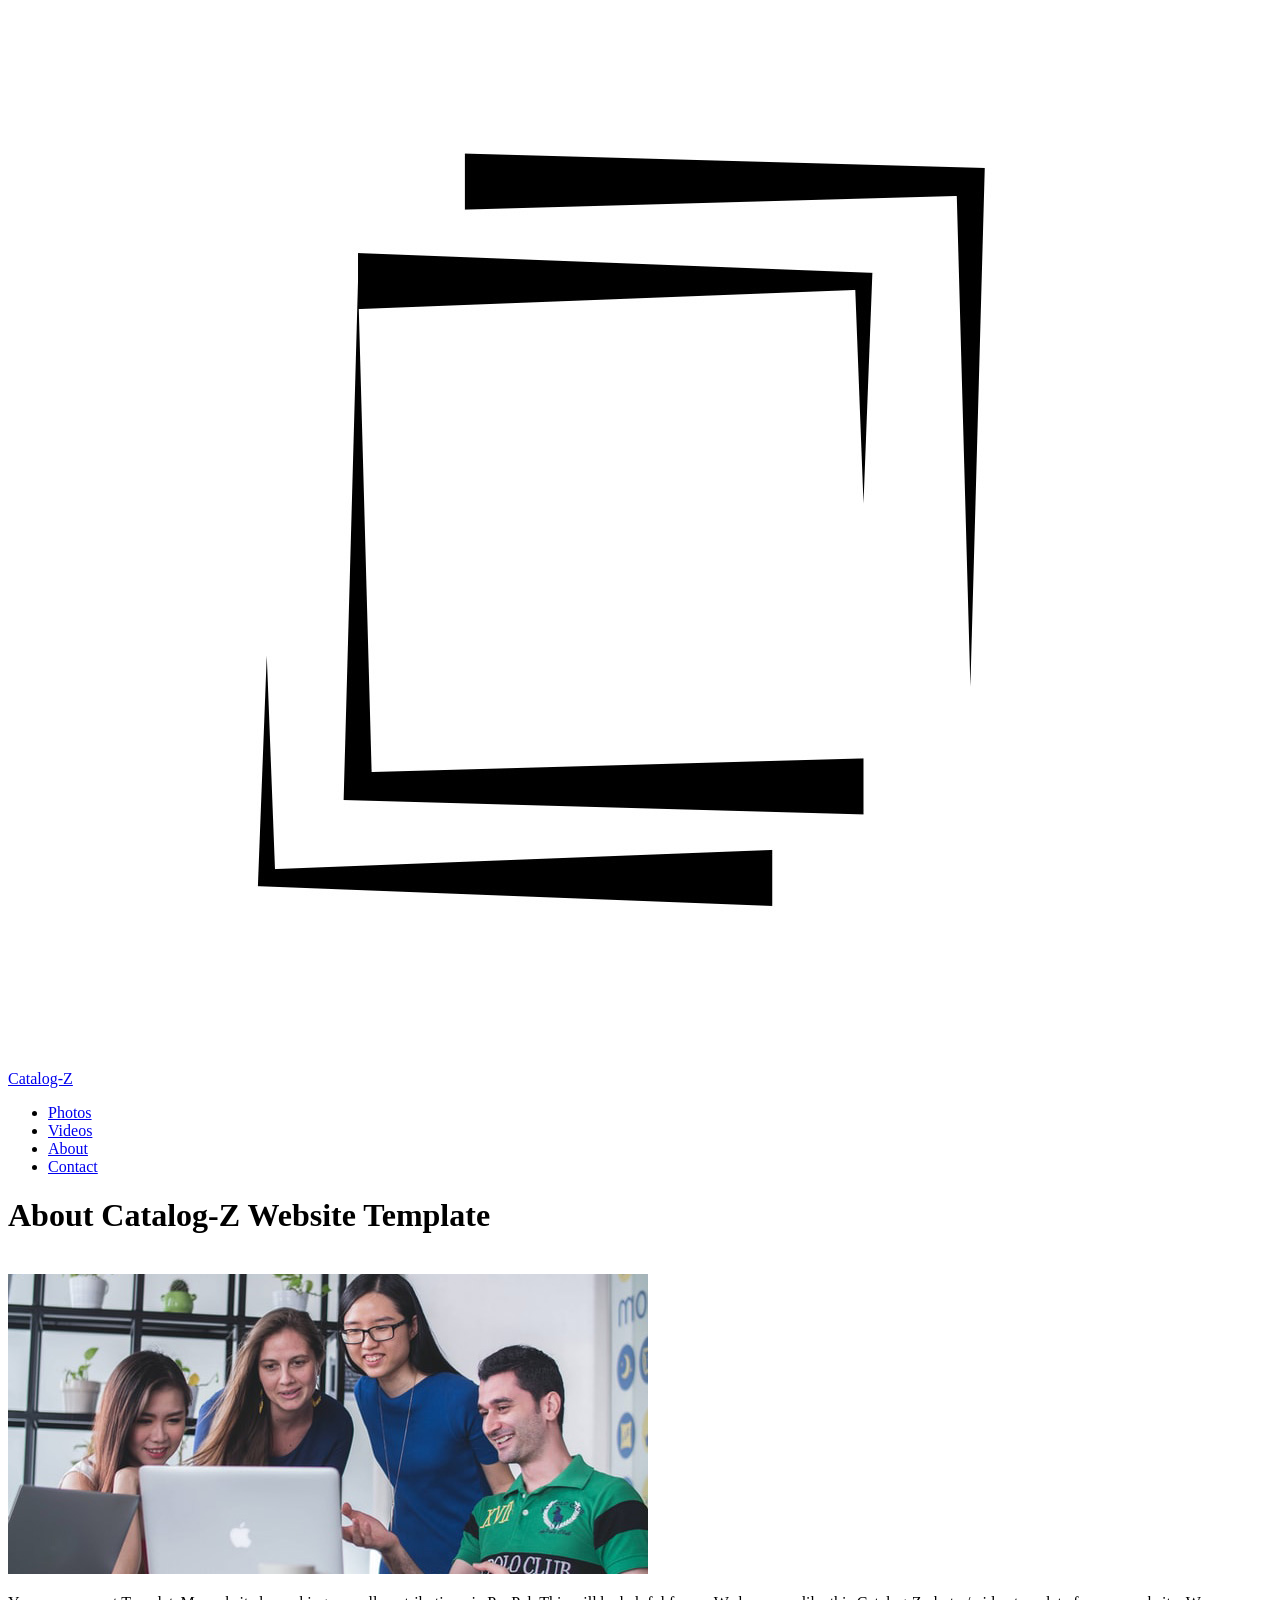
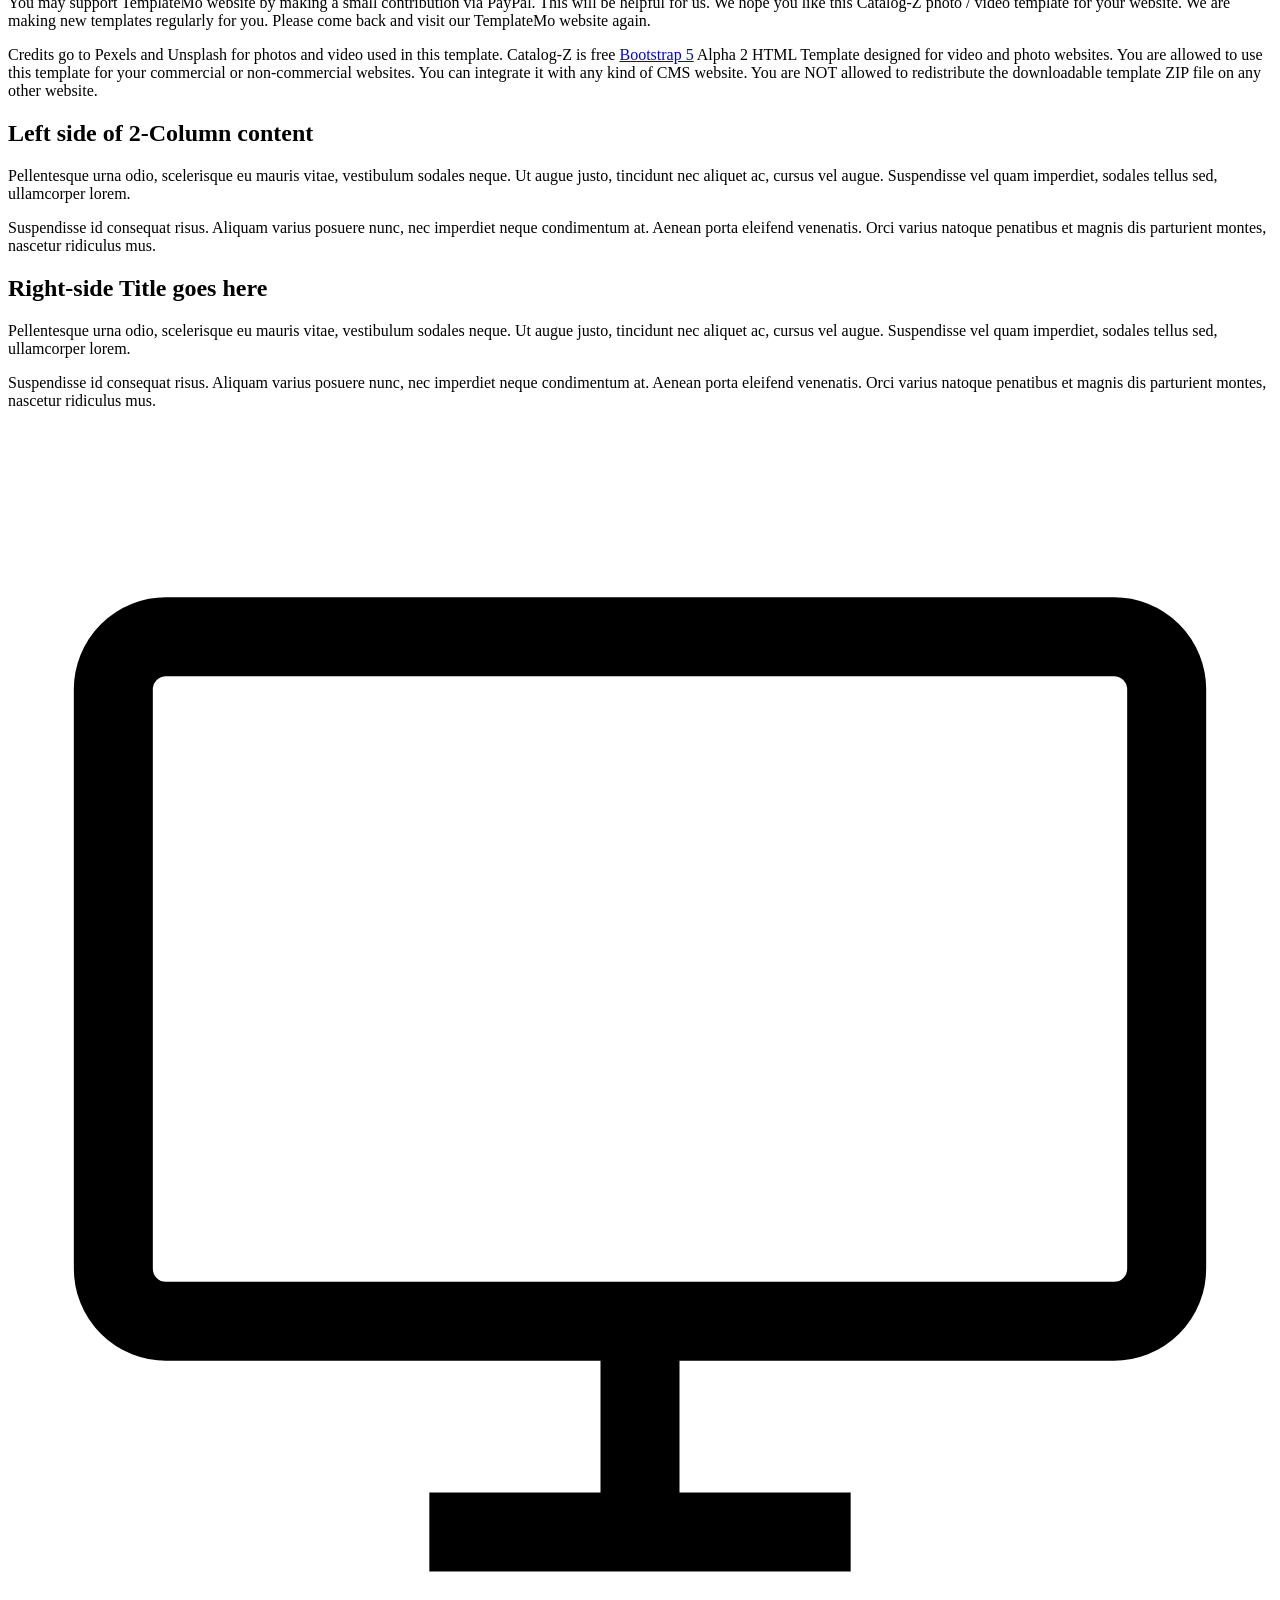
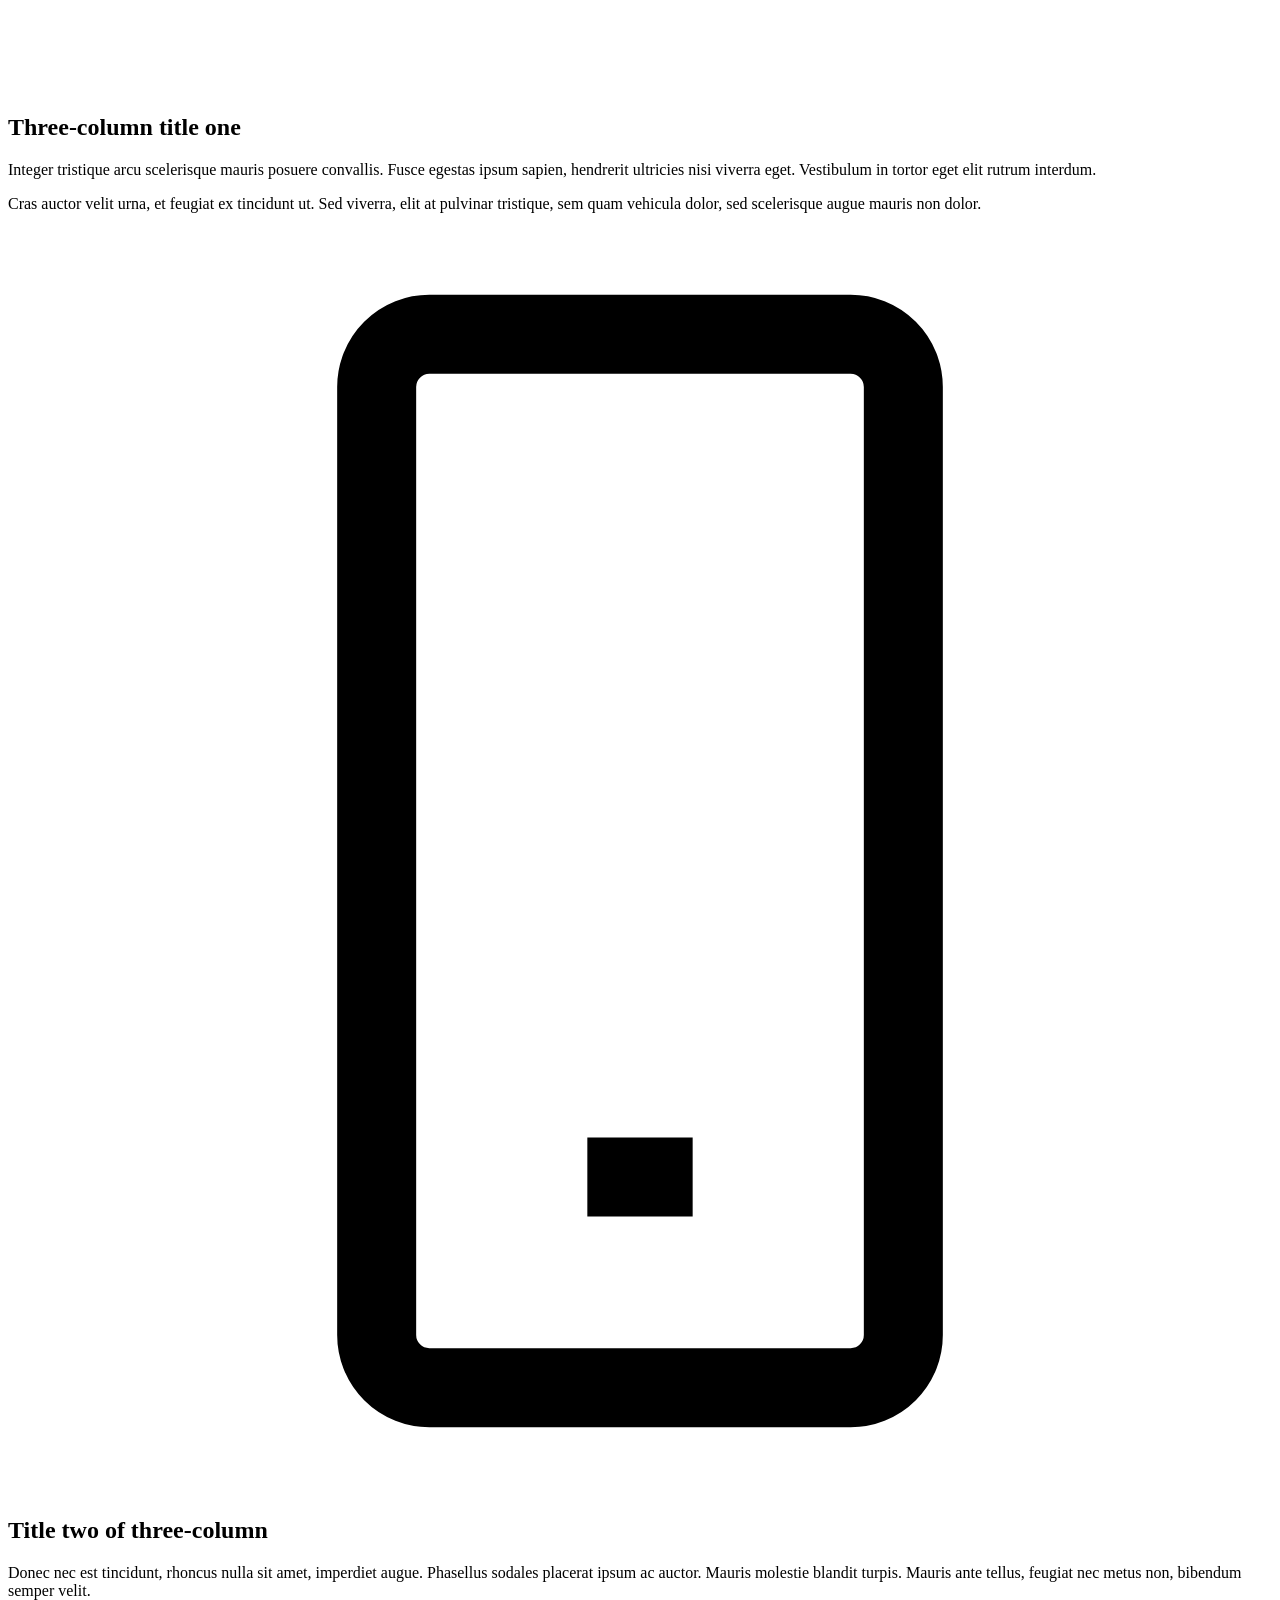
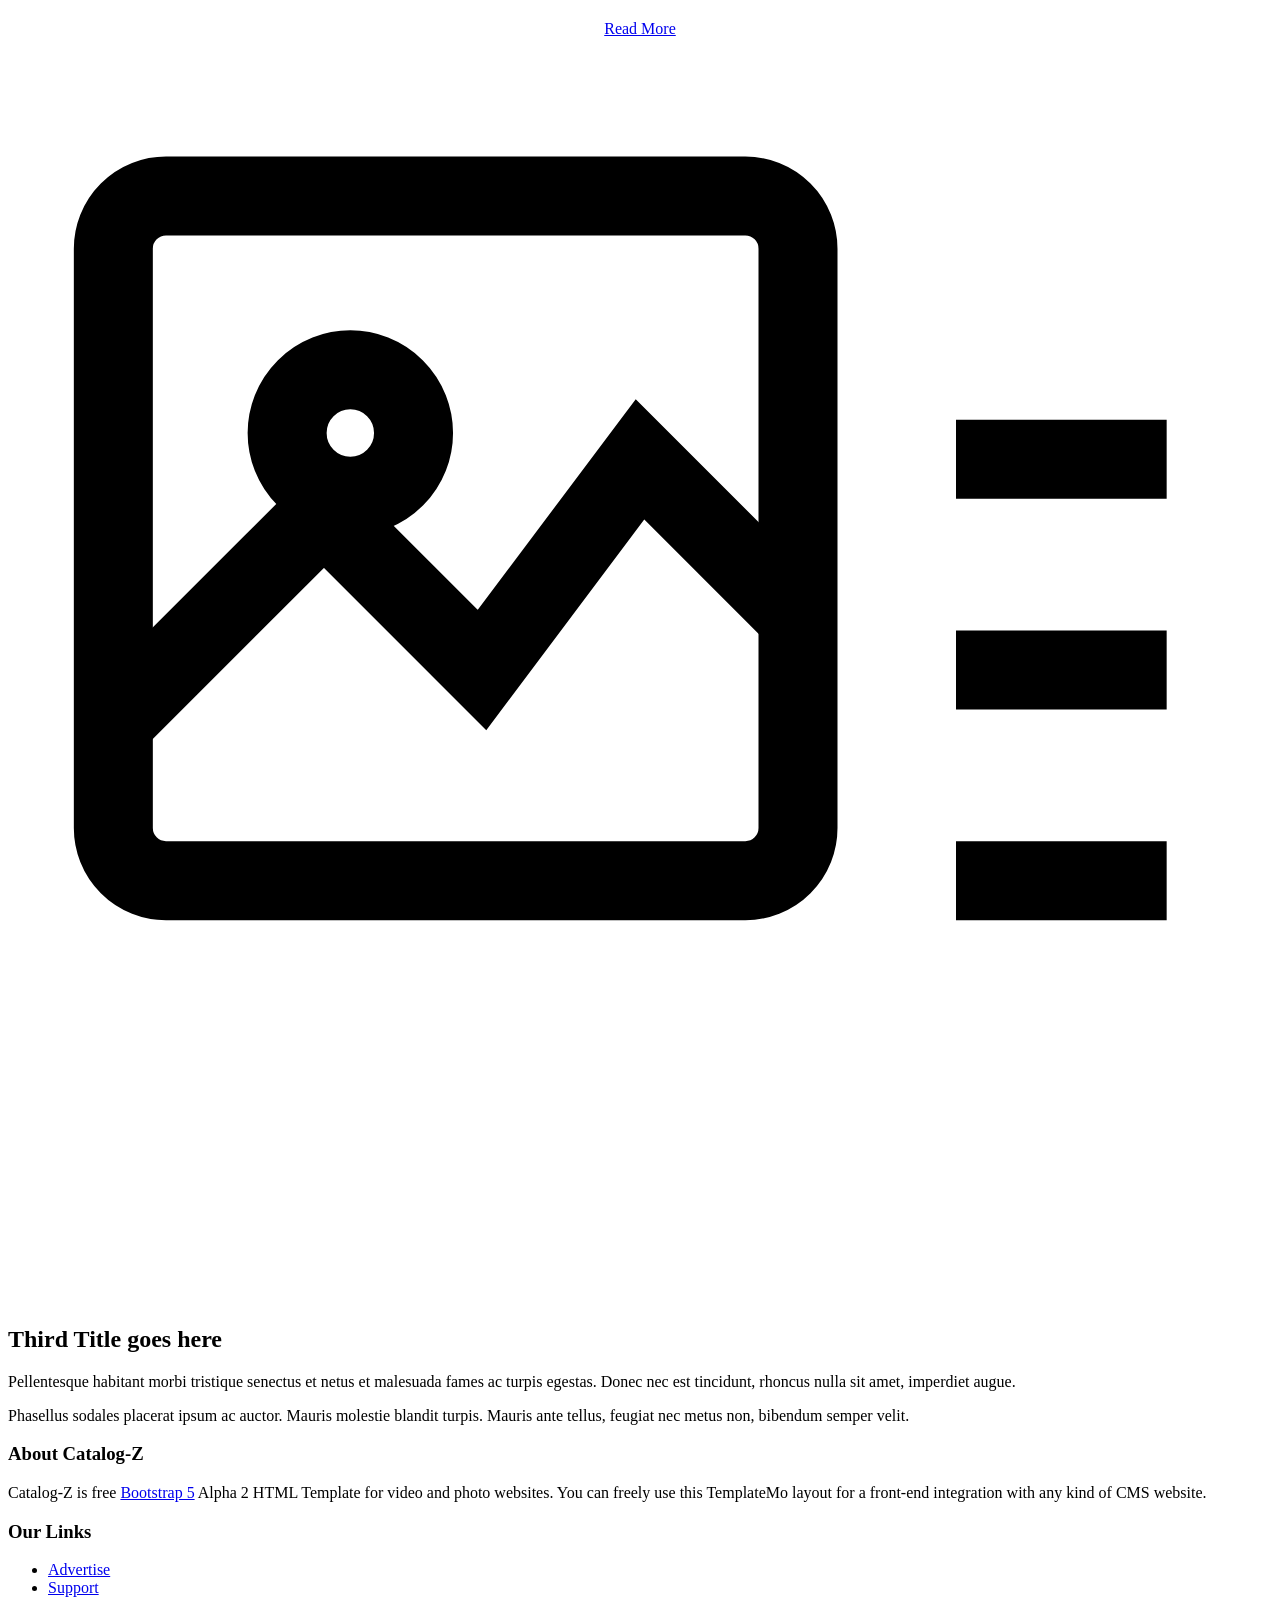
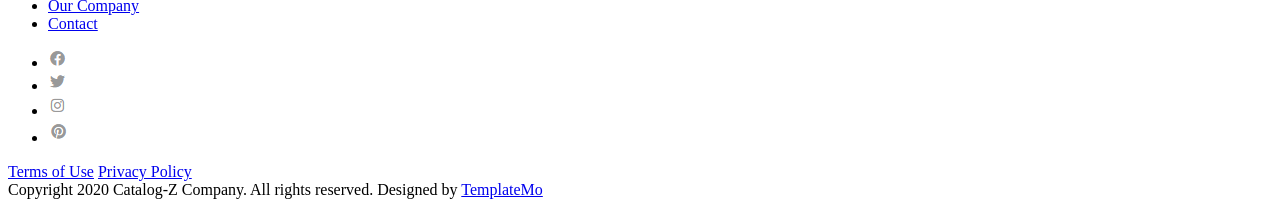
==== about.html @ e06265ae "Catalog-Z clone - Task 02" ====
<!DOCTYPE html>
<html lang="en">
<head>
<meta charset="UTF-8">
<meta name="viewport" content="width=device-width, initial-scale=1.0">
<title>Catalog-Z | About</title>
<link rel="stylesheet" href="css/style.css">
</head>
<body>

  <!-- HEADER -->
  <nav class="navbar">
    <div class="navbar-inner">
      <a href="index.html" class="navbar-brand">
        <img src="images/logo.jpg" alt="Catalog-Z logo">
        Catalog-Z
      </a>
      <div class="main-nav">
        <ul>
          <li><a href="index.html" class="nav-link n-photos">Photos</a></li>
          <li><a href="videos.html" class="nav-link n-videos">Videos</a></li>
          <li><a href="about.html" class="nav-link n-about active">About</a></li>
          <li><a href="contact.html" class="nav-link n-contact">Contact</a></li>
        </ul>
      </div>
    </div>
  </nav>

  <!-- HERO -->
  <div class="tm-hero hero-about"></div>

  <!-- MAIN -->
  <main class="container tm-content">

    <h1 class="text-primary" style="margin-bottom:40px;">About Catalog-Z Website Template</h1>

    <div class="tm-about-hero-row">
      <div class="tm-about-img">
        <img src="images/about.jpg" alt="Team working together">
      </div>
      <div class="tm-about-img-text">
        <p>You may support TemplateMo website by making a small contribution via PayPal. This will be helpful for us. We hope you like this Catalog-Z photo / video template for your website. We are making new templates regularly for you. Please come back and visit our TemplateMo website again.</p>
        <p>Credits go to Pexels and Unsplash for photos and video used in this template. Catalog-Z is free <a href="#" class="text-primary">Bootstrap 5</a> Alpha 2 HTML Template designed for video and photo websites. You are allowed to use this template for your commercial or non-commercial websites. You can integrate it with any kind of CMS website. You are NOT allowed to redistribute the downloadable template ZIP file on any other website.</p>
      </div>
    </div>

    <div class="tm-about-2col-row">
      <div class="tm-about-2-col">
        <h2>Left side of 2-Column content</h2>
        <p>Pellentesque urna odio, scelerisque eu mauris vitae, vestibulum sodales neque. Ut augue justo, tincidunt nec aliquet ac, cursus vel augue. Suspendisse vel quam imperdiet, sodales tellus sed, ullamcorper lorem.</p>
        <p>Suspendisse id consequat risus. Aliquam varius posuere nunc, nec imperdiet neque condimentum at. Aenean porta eleifend venenatis. Orci varius natoque penatibus et magnis dis parturient montes, nascetur ridiculus mus.</p>
      </div>
      <div class="tm-about-2-col">
        <h2>Right-side Title goes here</h2>
        <p>Pellentesque urna odio, scelerisque eu mauris vitae, vestibulum sodales neque. Ut augue justo, tincidunt nec aliquet ac, cursus vel augue. Suspendisse vel quam imperdiet, sodales tellus sed, ullamcorper lorem.</p>
        <p>Suspendisse id consequat risus. Aliquam varius posuere nunc, nec imperdiet neque condimentum at. Aenean porta eleifend venenatis. Orci varius natoque penatibus et magnis dis parturient montes, nascetur ridiculus mus.</p>
      </div>
    </div>

    <div class="tm-about-3col-row">
      <div class="tm-about-3-col">
        <div class="tm-about-icon-container">
          <svg xmlns="http://www.w3.org/2000/svg" viewBox="0 0 24 24" fill="none" stroke="currentColor" stroke-width="1.5"><rect x="2" y="4" width="20" height="13" rx="1"/><path d="M8 21h8M12 17v4"/></svg>
        </div>
        <h2>Three-column title one</h2>
        <p>Integer tristique arcu scelerisque mauris posuere convallis. Fusce egestas ipsum sapien, hendrerit ultricies nisi viverra eget. Vestibulum in tortor eget elit rutrum interdum.</p>
        <p>Cras auctor velit urna, et feugiat ex tincidunt ut. Sed viverra, elit at pulvinar tristique, sem quam vehicula dolor, sed scelerisque augue mauris non dolor.</p>
      </div>
      <div class="tm-about-3-col">
        <div class="tm-about-icon-container">
          <svg xmlns="http://www.w3.org/2000/svg" viewBox="0 0 24 24" fill="none" stroke="currentColor" stroke-width="1.5"><rect x="7" y="2" width="10" height="20" rx="1"/><path d="M11 18h2"/></svg>
        </div>
        <h2>Title two of three-column</h2>
        <p>Donec nec est tincidunt, rhoncus nulla sit amet, imperdiet augue. Phasellus sodales placerat ipsum ac auctor. Mauris molestie blandit turpis. Mauris ante tellus, feugiat nec metus non, bibendum semper velit.</p>
        <div style="text-align:center; margin-top:20px;">
          <a href="#" class="btn-primary">Read More</a>
        </div>
      </div>
      <div class="tm-about-3-col">
        <div class="tm-about-icon-container">
          <svg xmlns="http://www.w3.org/2000/svg" viewBox="0 0 24 24" fill="none" stroke="currentColor" stroke-width="1.5"><rect x="2" y="3" width="13" height="13" rx="1"/><circle cx="6.5" cy="7.5" r="1.2"/><path d="M2 13l4-4 3 3 3-4 3 3"/><path d="M18 8h4M18 12h4M18 16h4"/></svg>
        </div>
        <h2>Third Title goes here</h2>
        <p>Pellentesque habitant morbi tristique senectus et netus et malesuada fames ac turpis egestas. Donec nec est tincidunt, rhoncus nulla sit amet, imperdiet augue.</p>
        <p>Phasellus sodales placerat ipsum ac auctor. Mauris molestie blandit turpis. Mauris ante tellus, feugiat nec metus non, bibendum semper velit.</p>
      </div>
    </div>

  </main>

  <!-- FOOTER -->
  <footer class="tm-footer">
    <div class="container-small">
      <div class="tm-footer-row">
        <div class="tm-footer-col">
          <h3 class="tm-footer-title">About Catalog-Z</h3>
          <p>Catalog-Z is free <a href="#" class="text-primary">Bootstrap 5</a> Alpha 2 HTML Template for video and photo websites. You can freely use this TemplateMo layout for a front-end integration with any kind of CMS website.</p>
        </div>
        <div class="tm-footer-col">
          <h3 class="tm-footer-title">Our Links</h3>
          <ul class="tm-footer-links">
            <li><a href="#">Advertise</a></li>
            <li><a href="#">Support</a></li>
            <li><a href="#">Our Company</a></li>
            <li><a href="#">Contact</a></li>
          </ul>
        </div>
        <div class="tm-footer-col tm-footer-social-col">
          <ul class="tm-social-links">
            <li><a href="https://facebook.com"><img src="images/fblogo.PNG" alt="Facebook"></a></li>
            <li><a href="https://twitter.com"><img src="images/twitterlogo.PNG" alt="Twitter"></a></li>
            <li><a href="https://instagram.com"><img src="images/instalogo.PNG" alt="Instagram"></a></li>
            <li><a href="https://pinterest.com"><img src="images/pinterestlogo.PNG" alt="Pinterest"></a></li>
          </ul>
          <div class="tm-footer-legal">
            <a href="#">Terms of Use</a>
            <a href="#">Privacy Policy</a>
          </div>
        </div>
      </div>
      <div class="tm-footer-bottom">
        <span>Copyright 2020 Catalog-Z Company. All rights reserved.</span>
        <span>Designed by <a href="#">TemplateMo</a></span>
      </div>
    </div>
  </footer>

</body>
</html>
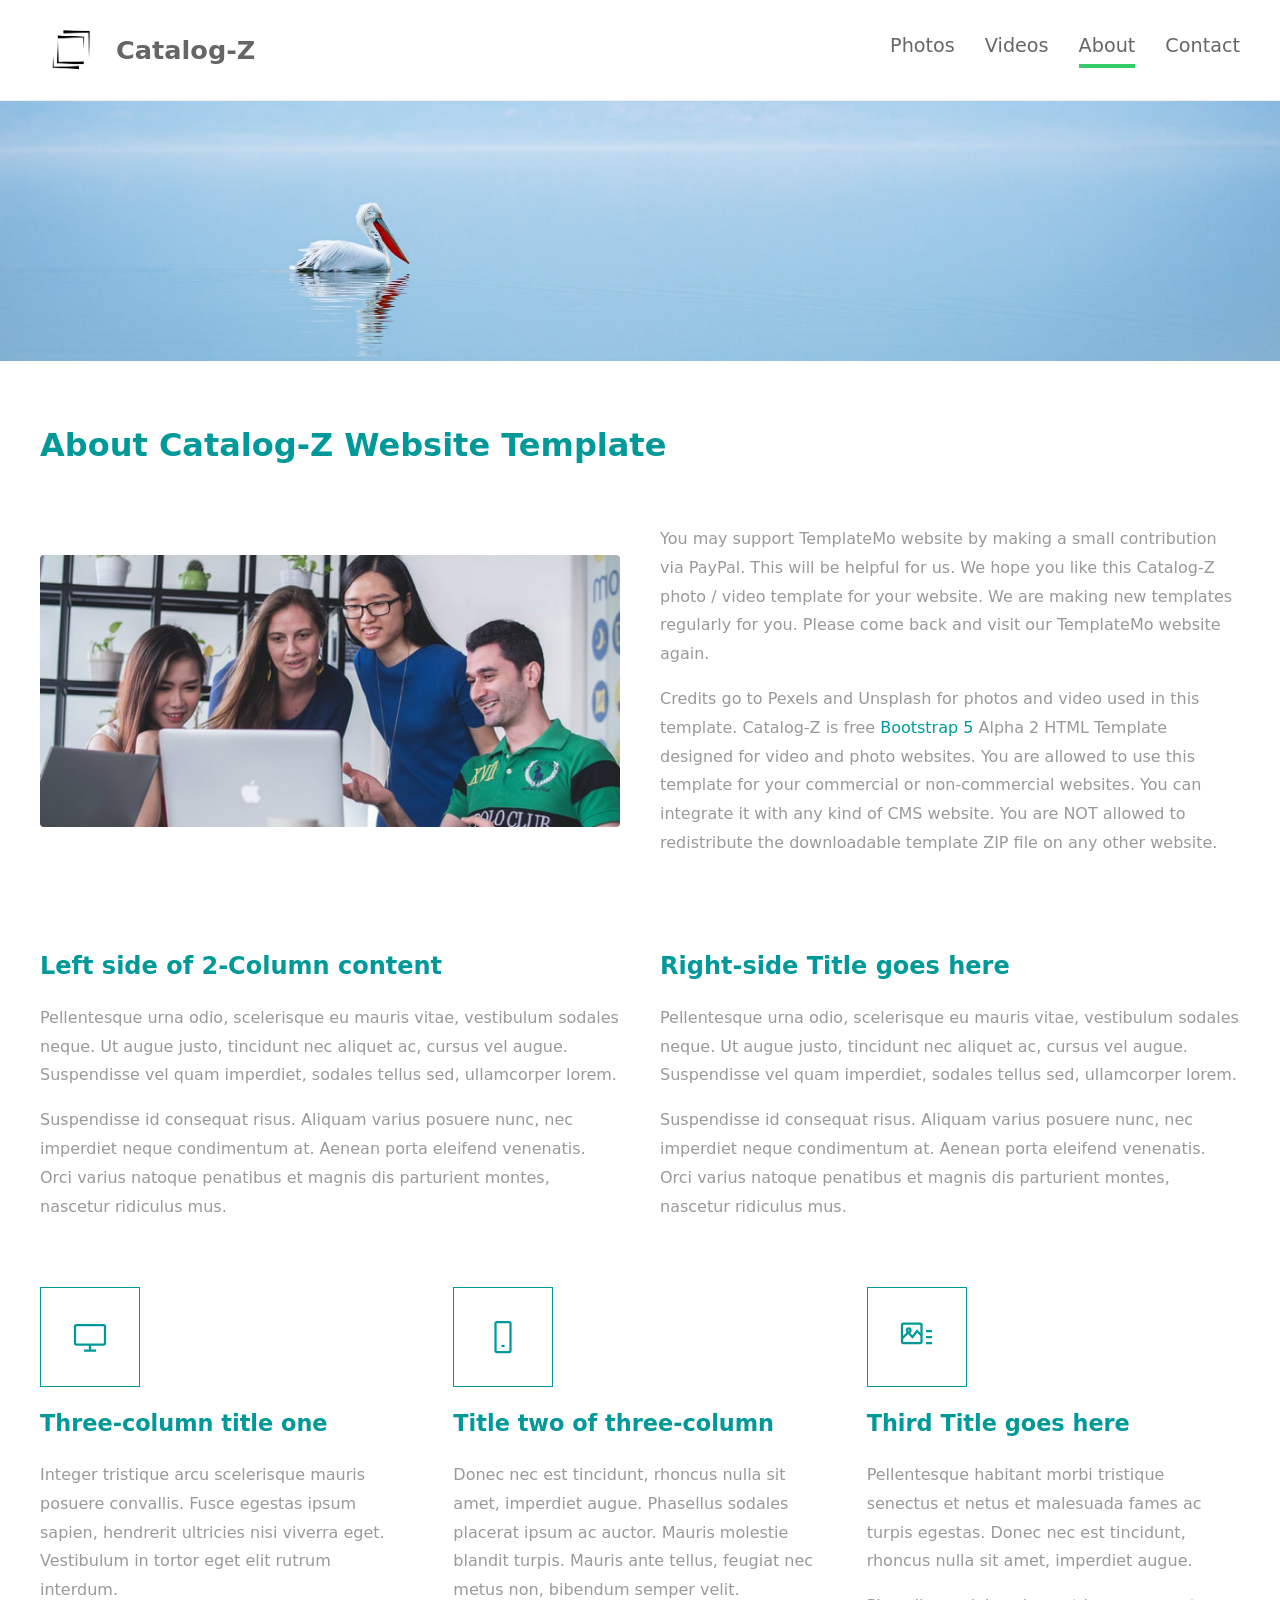
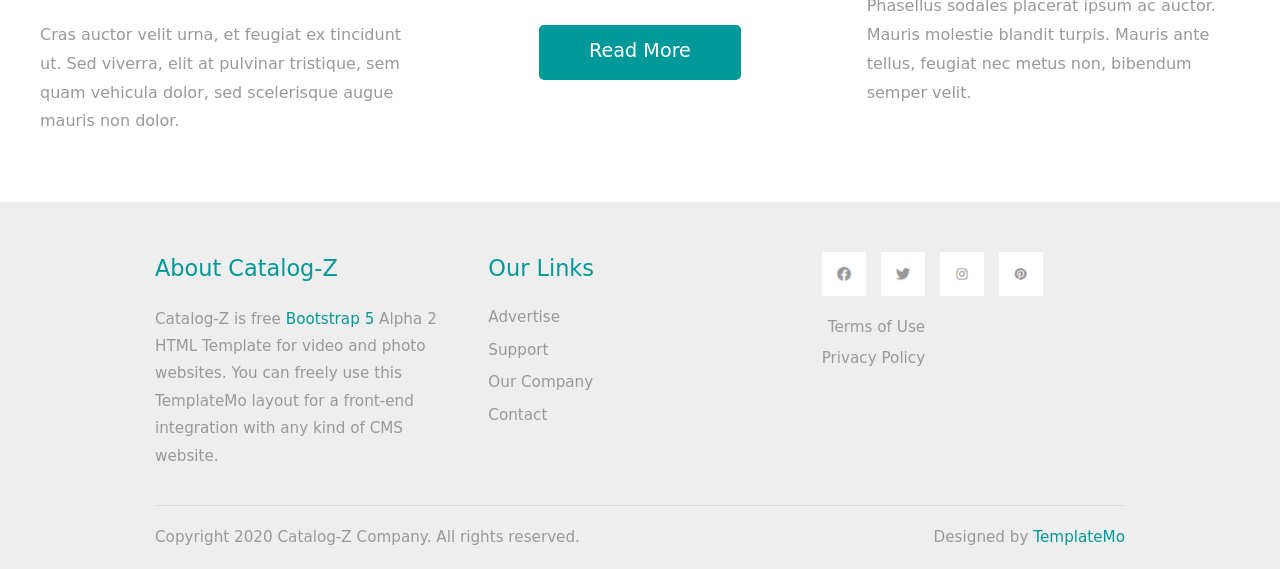
==== commit e054c2e9: "Fix CSS folder path" ====
--- a/about.html
+++ b/about.html
@@ -4,7 +4,7 @@
 <meta charset="UTF-8">
 <meta name="viewport" content="width=device-width, initial-scale=1.0">
 <title>Catalog-Z | About</title>
-<link rel="stylesheet" href="css/style.css">
+<link rel="stylesheet"  href="CSS/style.css">
 </head>
 <body>
 
--- a/CSS/style.css
+++ b/CSS/style.css
@@ -0,0 +1,690 @@
+/* ==========================================================
+   Catalog-Z clone — Flexbox layout
+   Colors & spacing matched from the original TemplateMo 556
+   Catalog-Z stylesheet (tm-text-primary #009999, nav underline
+   colors, tm-paging, effect-ming hover, footer, about, contact)
+   ========================================================== */
+
+:root{
+  --teal: #009999;
+  --teal-dark: #086969;
+  --gray: #999999;
+  --gray-light: #cccccc;
+  --gray-dark: #666666;
+  --bg-gray: #eeeeee;
+  --nav-photos: #33ccff;
+  --nav-videos: #ff6666;
+  --nav-about: #33cc66;
+  --nav-contact: #cc66cc;
+  --max-width: 1770px;
+  --max-width-small: 1050px;
+}
+
+*, *::before, *::after{ box-sizing: border-box; }
+
+html, body{ margin: 0; padding: 0; }
+
+body{
+  font-family: system-ui, -apple-system, "Segoe UI", Roboto, "Helvetica Neue", Arial, sans-serif;
+  font-weight: 400;
+  line-height: 1.5;
+  color: #333;
+  background: #fff;
+}
+
+a{ text-decoration: none; color: inherit; transition: all .3s ease; }
+a:hover{ color: var(--teal); }
+
+ul{ list-style: none; margin: 0; padding: 0; }
+img{ max-width: 100%; display: block; }
+p{ color: var(--gray); line-height: 1.8; }
+
+.container{
+  max-width: var(--max-width);
+  margin: 0 auto;
+  padding: 0 40px;
+}
+
+.container-small{
+  max-width: var(--max-width-small);
+  margin: 0 auto;
+  padding: 0 40px;
+}
+
+.text-primary{ color: var(--teal); }
+.bg-gray{ background-color: var(--bg-gray); }
+
+/* ---------- HEADER / NAVBAR ---------- */
+.navbar{
+  border-bottom: 1px solid #f0f0f0;
+}
+
+.navbar-inner{
+  max-width: var(--max-width);
+  margin: 0 auto;
+  padding: 18px 40px;
+  display: flex;
+  justify-content: space-between;
+  align-items: center;
+  flex-wrap: wrap;
+  gap: 15px;
+}
+
+.navbar-brand{
+  display: flex;
+  align-items: center;
+  gap: 12px;
+  font-weight: 600;
+  color: var(--gray-dark);
+  font-size: 1.6rem;
+}
+
+.navbar-brand img{
+  width: 4rem;
+  height: 4rem;
+  object-fit: contain;
+}
+
+.main-nav ul{
+  display: flex;
+  flex-wrap: wrap;
+}
+
+.main-nav li{ margin-right: 30px; }
+.main-nav li:last-child{ margin-right: 0; }
+
+.nav-link{
+  display: inline-block;
+  color: var(--gray-dark);
+  border-bottom: 4px solid transparent;
+  font-size: 1.2rem;
+  padding-bottom: 4px;
+}
+
+.nav-link.n-photos.active,  .nav-link.n-photos:hover{ border-color: var(--nav-photos); }
+.nav-link.n-videos.active,  .nav-link.n-videos:hover{ border-color: var(--nav-videos); }
+.nav-link.n-about.active,   .nav-link.n-about:hover{ border-color: var(--nav-about); }
+.nav-link.n-contact.active, .nav-link.n-contact:hover{ border-color: var(--nav-contact); }
+
+/* ---------- HERO ---------- */
+.tm-hero{
+  min-height: 260px;
+  background-size: cover;
+  background-position: center;
+  background-repeat: no-repeat;
+  display: flex;
+  align-items: center;
+  justify-content: center;
+  position: relative;
+}
+
+.tm-hero.hero-photos,
+.tm-hero.hero-about,
+.tm-hero.hero-contact{
+  background-image: url('../images/hero.jpg');
+}
+
+.tm-hero.hero-videos{
+  background: #000;
+  overflow: hidden;
+  padding: 0;
+}
+
+.tm-hero video{
+  width: 100%;
+  height: 100%;
+  object-fit: cover;
+  max-height: 400px;
+}
+
+.tm-video-control-button{
+  position: absolute;
+  bottom: 20px;
+  right: 20px;
+  z-index: 5;
+  width: 42px;
+  height: 42px;
+  border-radius: 50%;
+  background: rgba(0,0,0,.45);
+  color: #e1e1e1;
+  border: none;
+  display: flex;
+  align-items: center;
+  justify-content: center;
+  cursor: pointer;
+  font-size: 1rem;
+}
+
+.tm-search-form{
+  display: flex;
+  width: 100%;
+  max-width: 380px;
+}
+
+.tm-search-input{
+  flex: 1;
+  padding: 12px 15px;
+  border: none;
+  color: var(--teal);
+  font-size: 1rem;
+  outline: none;
+}
+
+.tm-search-input::placeholder{ color: var(--teal); opacity: 1; }
+
+.tm-search-btn{
+  color: #fff;
+  background-color: var(--teal);
+  border: none;
+  width: 90px;
+  cursor: pointer;
+  display: flex;
+  align-items: center;
+  justify-content: center;
+  transition: background .2s ease;
+}
+
+.tm-search-btn:hover{ background-color: var(--teal-dark); }
+
+/* ---------- SECTION HEADING (Latest Photos / Videos) ---------- */
+.tm-content{
+  margin-top: 60px;
+}
+
+.section-heading{
+  display: flex;
+  justify-content: space-between;
+  align-items: center;
+  flex-wrap: wrap;
+  gap: 10px;
+  margin-bottom: 40px;
+}
+
+.section-heading h1{
+  color: var(--teal);
+  font-size: 1.9rem;
+  font-weight: 600;
+  margin: 0;
+}
+
+.tm-paging-form{
+  display: flex;
+  align-items: center;
+  gap: 8px;
+  color: var(--teal);
+  font-size: 1rem;
+}
+
+.tm-input-paging{
+  width: 40px;
+  border: 1px solid var(--gray-light);
+  background: #f4f4f4;
+  text-align: center;
+  color: var(--teal);
+  padding: 6px 4px;
+}
+
+/* ---------- GALLERY (Flexbox grid, effect-ming hover) ---------- */
+.tm-gallery{
+  display: flex;
+  flex-wrap: wrap;
+  gap: 30px 24px;
+  margin-bottom: 90px;
+}
+
+.tm-gallery-item{
+  flex: 1 1 calc(25% - 24px);
+  max-width: calc(25% - 24px);
+}
+
+figure.effect-ming{
+  position: relative;
+  overflow: hidden;
+  margin: 0;
+  background: #030c17;
+  cursor: pointer;
+  text-align: center;
+}
+
+figure.effect-ming img{
+  width: 100%;
+  height: 230px;
+  object-fit: cover;
+  opacity: .9;
+  transition: opacity .35s;
+}
+
+figure.effect-ming figcaption{
+  position: absolute;
+  inset: 0;
+  padding: 2em;
+  color: #fff;
+  display: flex;
+  flex-direction: column;
+  align-items: center;
+  justify-content: center;
+  gap: 12px;
+  background-color: rgba(58,52,42,0);
+}
+
+figure.effect-ming figcaption::before{
+  position: absolute;
+  top: 20px; right: 20px; bottom: 20px; left: 20px;
+  border: 2px solid #fff;
+  box-shadow: 0 0 0 20px rgba(255,255,255,.2);
+  content: '';
+  opacity: 0;
+  transform: scale3d(1.4,1.4,1);
+  transition: opacity .35s, transform .35s;
+}
+
+figure.effect-ming h2{
+  font-size: 1.3em;
+  font-weight: 300;
+  text-transform: uppercase;
+  margin: 0;
+  opacity: 0;
+  transform: scale(1.5);
+  transition: opacity .35s, transform .35s;
+  letter-spacing: 1px;
+}
+
+figure.effect-ming .view-more{
+  opacity: 0;
+  transform: scale(1.5);
+  transition: opacity .35s, transform .35s;
+  border: 1px solid #fff;
+  padding: 6px 18px;
+  font-size: .8rem;
+  text-transform: uppercase;
+}
+
+figure.effect-ming:hover figcaption::before,
+figure.effect-ming:hover h2,
+figure.effect-ming:hover .view-more{
+  opacity: 1;
+  transform: scale3d(1,1,1);
+}
+
+figure.effect-ming:hover img{ opacity: .4; }
+
+.tm-play-icon{
+  position: absolute;
+  top: 50%; left: 50%;
+  transform: translate(-50%,-50%);
+  width: 54px; height: 54px;
+  border-radius: 50%;
+  border: 2px solid #fff;
+  color: #fff;
+  display: flex;
+  align-items: center;
+  justify-content: center;
+  font-size: 1.1rem;
+  opacity: .9;
+  z-index: 2;
+  pointer-events: none;
+}
+
+.tm-gallery-meta{
+  display: flex;
+  justify-content: space-between;
+  color: var(--gray);
+  font-size: .85rem;
+  margin-top: 12px;
+}
+
+/* ---------- PAGINATION ---------- */
+.tm-paging-row{
+  display: flex;
+  align-items: center;
+  justify-content: space-between;
+  flex-wrap: wrap;
+  gap: 15px;
+  margin-bottom: 90px;
+}
+
+.btn{
+  border-radius: 0;
+}
+
+.btn-primary{
+  background-color: var(--teal);
+  color: #fff;
+  border: 0;
+  border-radius: 5px;
+  padding: 12px 50px 14px;
+  font-size: 1.2rem;
+  display: inline-block;
+  cursor: pointer;
+  transition: background .2s ease;
+}
+
+.btn-primary:hover{ background-color: var(--teal-dark); color: #fff; }
+
+.btn-primary.disabled{
+  background-color: var(--teal);
+  cursor: not-allowed;
+  opacity: .65;
+}
+
+.tm-paging{
+  display: flex;
+  flex-wrap: wrap;
+}
+
+.tm-paging-link{
+  display: flex;
+  justify-content: center;
+  align-items: center;
+  width: 60px;
+  height: 60px;
+  font-size: 1.1rem;
+  color: var(--gray);
+  background-color: var(--bg-gray);
+  margin: 10px;
+  border-radius: 5px;
+  transition: all .3s ease;
+}
+
+.tm-paging-link:hover,
+.tm-paging-link.active{
+  background-color: var(--teal);
+  color: #fff;
+}
+
+/* ---------- FOOTER ---------- */
+.tm-footer{
+  background-color: var(--bg-gray);
+  color: var(--gray);
+  font-size: .95rem;
+  padding: 50px 0 20px;
+}
+
+.tm-footer-row{
+  display: flex;
+  flex-wrap: wrap;
+  gap: 30px;
+  justify-content: space-between;
+  margin-bottom: 20px;
+}
+
+.tm-footer-col{ flex: 1 1 280px; }
+
+.tm-footer-title{
+  color: var(--teal);
+  font-size: 1.4rem;
+  font-weight: 500;
+  margin: 0 0 20px;
+}
+
+.tm-footer-links li{ margin-bottom: 10px; }
+.tm-footer-links li a{ color: var(--gray); }
+.tm-footer-links li a:hover{ color: var(--teal); }
+
+.tm-footer-social-col{
+  display: flex;
+  flex-direction: column;
+  align-items: flex-start;
+}
+
+.tm-social-links{
+  display: flex;
+  margin-bottom: 20px;
+}
+
+.tm-social-links li{ margin-right: 15px; }
+.tm-social-links li:last-child{ margin-right: 0; }
+
+.tm-social-links li a{
+  color: var(--gray);
+  width: 44px;
+  height: 44px;
+  display: flex;
+  align-items: center;
+  justify-content: center;
+  background-color: #fff;
+  transition: all .3s ease;
+}
+
+.tm-social-links li a:hover{ color: #fff; background-color: var(--teal); }
+
+.tm-social-links img{ width: 18px; height: 18px; object-fit: contain; }
+
+.tm-footer-legal a{ display: block; color: var(--gray); margin-bottom: 8px; text-align: right; }
+.tm-footer-legal a:hover{ color: var(--teal); }
+
+.tm-footer-bottom{
+  display: flex;
+  justify-content: space-between;
+  flex-wrap: wrap;
+  gap: 10px;
+  border-top: 1px solid #ddd;
+  padding-top: 20px;
+}
+
+.tm-footer-bottom a{ color: var(--teal); }
+
+/* ---------- ABOUT PAGE ---------- */
+.tm-about-hero-row{
+  display: flex;
+  flex-wrap: wrap;
+  gap: 40px;
+  margin-bottom: 74px;
+  align-items: center;
+}
+
+.tm-about-hero-row img{ border-radius: 4px; }
+.tm-about-hero-row .tm-about-img{ flex: 1 1 420px; }
+.tm-about-hero-row .tm-about-img-text{ flex: 1 1 420px; max-width: 940px; }
+
+.tm-about-2col-row{
+  display: flex;
+  flex-wrap: wrap;
+  gap: 40px;
+  margin-bottom: 50px;
+}
+
+.tm-about-2-col{ flex: 1 1 320px; max-width: 716px; }
+.tm-about-2-col h2{ color: var(--teal); margin: 0 0 20px; font-size: 1.5rem; }
+
+.tm-about-3col-row{
+  display: flex;
+  flex-wrap: wrap;
+  gap: 40px;
+  margin-bottom: 50px;
+}
+
+.tm-about-3-col{ flex: 1 1 260px; max-width: 540px; }
+.tm-about-3-col h2{ color: var(--teal); margin: 20px 0; font-size: 1.4rem; }
+
+.tm-about-icon-container{
+  width: 100px;
+  height: 100px;
+  border: 1px solid var(--teal);
+  display: flex;
+  align-items: center;
+  justify-content: center;
+  color: var(--teal);
+}
+
+.tm-about-icon-container svg{ width: 36px; height: 36px; }
+
+/* ---------- CONTACT PAGE ---------- */
+.tm-contact-row{
+  display: flex;
+  flex-wrap: wrap;
+  gap: 40px;
+  margin-bottom: 50px;
+}
+
+.tm-contact-col{ flex: 1 1 300px; }
+.tm-contact-col h2{ color: var(--teal); margin: 0 0 30px; font-size: 1.6rem; }
+
+.tm-contact-form{ max-width: 420px; }
+
+.form-group{ margin-bottom: 25px; }
+
+.form-control{
+  padding: 12px 18px;
+  width: 100%;
+  border: 1px solid var(--gray-light);
+  color: var(--teal);
+  font-size: 1rem;
+  font-family: inherit;
+}
+
+.form-control::placeholder{ color: var(--teal); opacity: 1; }
+
+select.form-control{
+  appearance: none;
+  background-image: url('../images/select-arrow.png');
+  background-repeat: no-repeat;
+  background-position: right 15px center;
+  color: var(--gray-dark);
+}
+
+.tm-contact-address p{ margin-bottom: 20px; }
+
+.tm-contacts{ margin-top: 30px; }
+.tm-contacts li{ display: flex; align-items: center; gap: 12px; margin-bottom: 18px; color: var(--gray-dark); }
+.tm-contacts li a{ color: var(--gray-dark); }
+
+.tm-mapouter{ height: 420px; width: 100%; border-radius: 4px; overflow: hidden; }
+.tm-mapouter iframe{ width: 100%; height: 100%; border: 0; }
+
+.tm-people-row{
+  display: flex;
+  flex-wrap: wrap;
+  gap: 30px;
+  margin-top: 40px;
+}
+
+.tm-people-item{ flex: 1 1 calc(25% - 30px); max-width: calc(25% - 30px); }
+.tm-people-item img{ border-radius: 4px; width: 100%; height: 220px; object-fit: cover; margin-bottom: 20px; }
+.tm-people-item h3{ color: var(--teal); font-size: 1.15rem; margin: 0 0 6px; }
+.tm-people-item .role{ color: #cc6699; font-weight: 600; font-size: .9rem; margin-bottom: 10px; }
+.tm-people-item p{ font-size: .9rem; }
+
+/* ---------- RESPONSIVE ---------- */
+@media (max-width: 992px){
+  .tm-gallery-item{ flex: 1 1 calc(33.333% - 24px); max-width: calc(33.333% - 24px); }
+  .tm-people-item{ flex: 1 1 calc(50% - 30px); max-width: calc(50% - 30px); }
+}
+
+@media (max-width: 768px){
+  .tm-gallery-item{ flex: 1 1 calc(50% - 24px); max-width: calc(50% - 24px); }
+  .navbar-inner{ flex-direction: column; align-items: flex-start; }
+  .tm-paging-row{ justify-content: center; text-align: center; }
+  .tm-footer-legal a{ text-align: left; }
+}
+
+/* ---------- PHOTO DETAIL PAGE ---------- */
+.tm-photo-detail{
+  margin-bottom: 90px;
+}
+
+.tm-photo-detail-row{
+  display: flex;
+  flex-wrap: wrap;
+  gap: 40px;
+  margin-bottom: 60px;
+}
+
+.tm-photo-detail-img{
+  flex: 1 1 500px;
+  max-width: 700px;
+}
+
+.tm-photo-detail-img img{
+  width: 100%;
+  border-radius: 4px;
+  box-shadow: 0 4px 20px rgba(0,0,0,.1);
+}
+
+.tm-photo-detail-info{
+  flex: 1 1 350px;
+  max-width: 500px;
+}
+
+.tm-photo-title{
+  color: var(--teal);
+  font-size: 2rem;
+  font-weight: 600;
+  margin: 0 0 30px;
+}
+
+.tm-photo-meta{
+  margin-bottom: 30px;
+}
+
+.tm-meta-item{
+  display: flex;
+  justify-content: space-between;
+  padding: 12px 0;
+  border-bottom: 1px solid var(--bg-gray);
+}
+
+.tm-meta-label{
+  color: var(--gray-dark);
+  font-weight: 500;
+}
+
+.tm-meta-value{
+  color: var(--gray);
+}
+
+.tm-photo-tags{
+  margin-bottom: 30px;
+}
+
+.tm-tags-title{
+  color: var(--teal);
+  font-size: 1.3rem;
+  font-weight: 500;
+  margin: 0 0 15px;
+}
+
+.tm-tags-list{
+  display: flex;
+  flex-wrap: wrap;
+  gap: 10px;
+}
+
+.tm-tag{
+  background-color: var(--bg-gray);
+  color: var(--gray-dark);
+  padding: 8px 16px;
+  border-radius: 20px;
+  font-size: .9rem;
+}
+
+.tm-photo-actions{
+  display: flex;
+  flex-wrap: wrap;
+  gap: 15px;
+}
+
+.tm-download-btn,
+.tm-donate-btn{
+  padding: 12px 30px;
+  font-size: 1rem;
+}
+
+.tm-related-photos{
+  margin-top: 60px;
+}
+
+.tm-related-title{
+  color: var(--teal);
+  font-size: 1.6rem;
+  font-weight: 600;
+  margin: 0 0 30px;
+}
+
+@media (max-width: 480px){
+  .tm-gallery-item{ flex: 1 1 100%; max-width: 100%; }
+  .tm-people-item{ flex: 1 1 100%; max-width: 100%; }
+  .btn-primary{ padding: 12px 26px; }
+  .tm-photo-detail-row{ flex-direction: column; }
+  .tm-photo-detail-img, .tm-photo-detail-info{ max-width: 100%; }
+}
